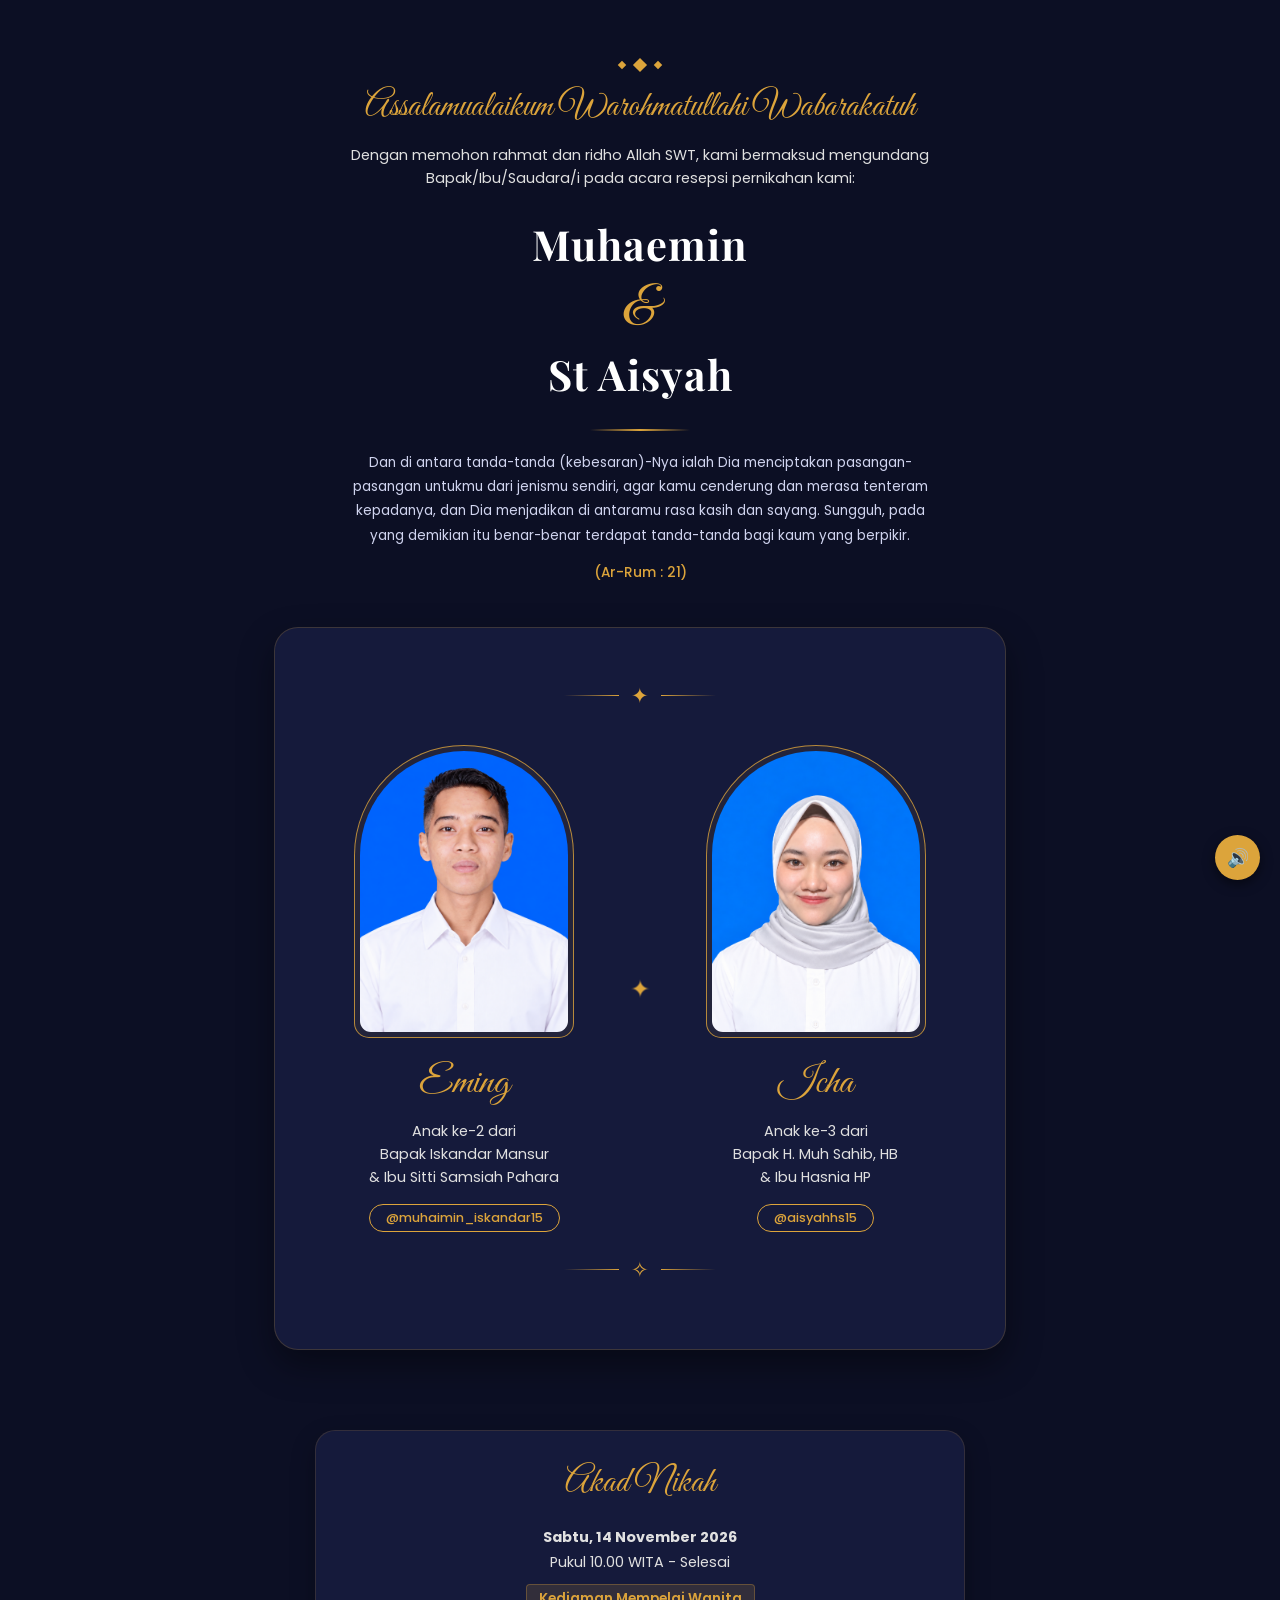
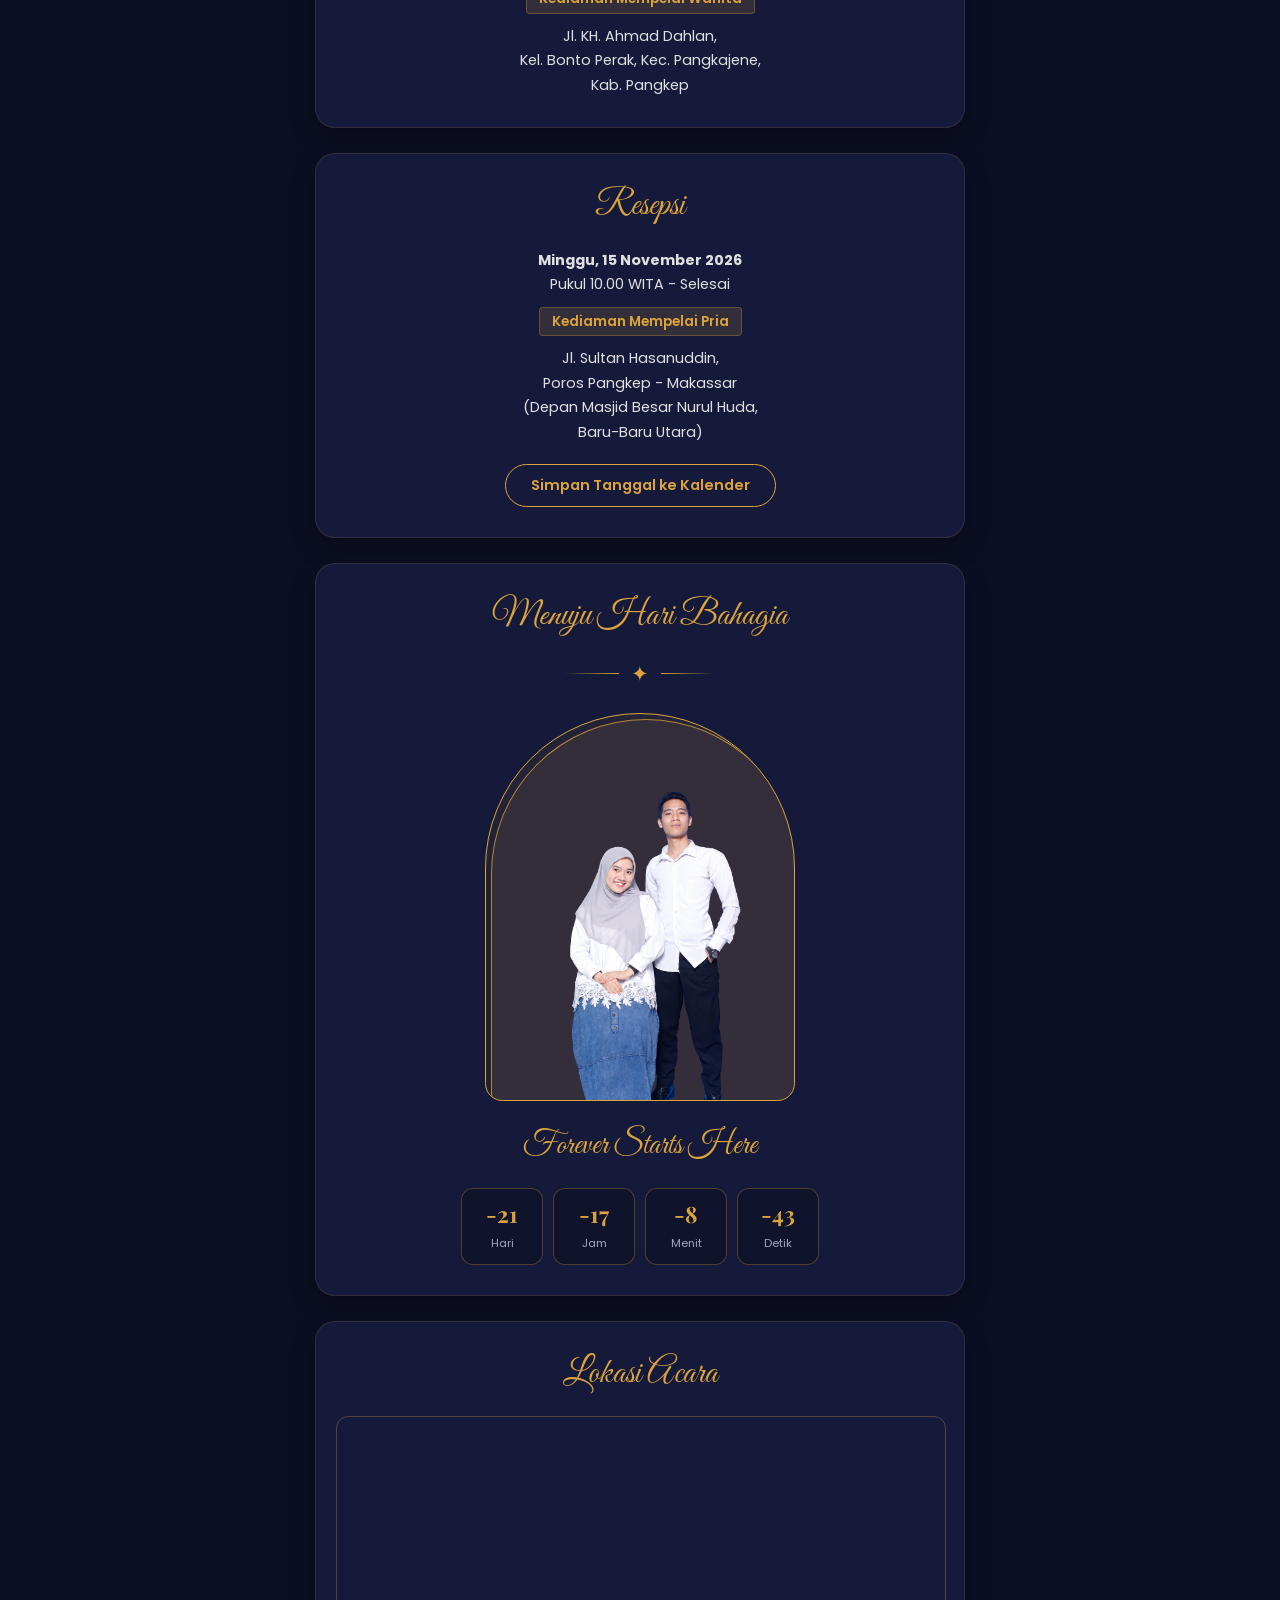
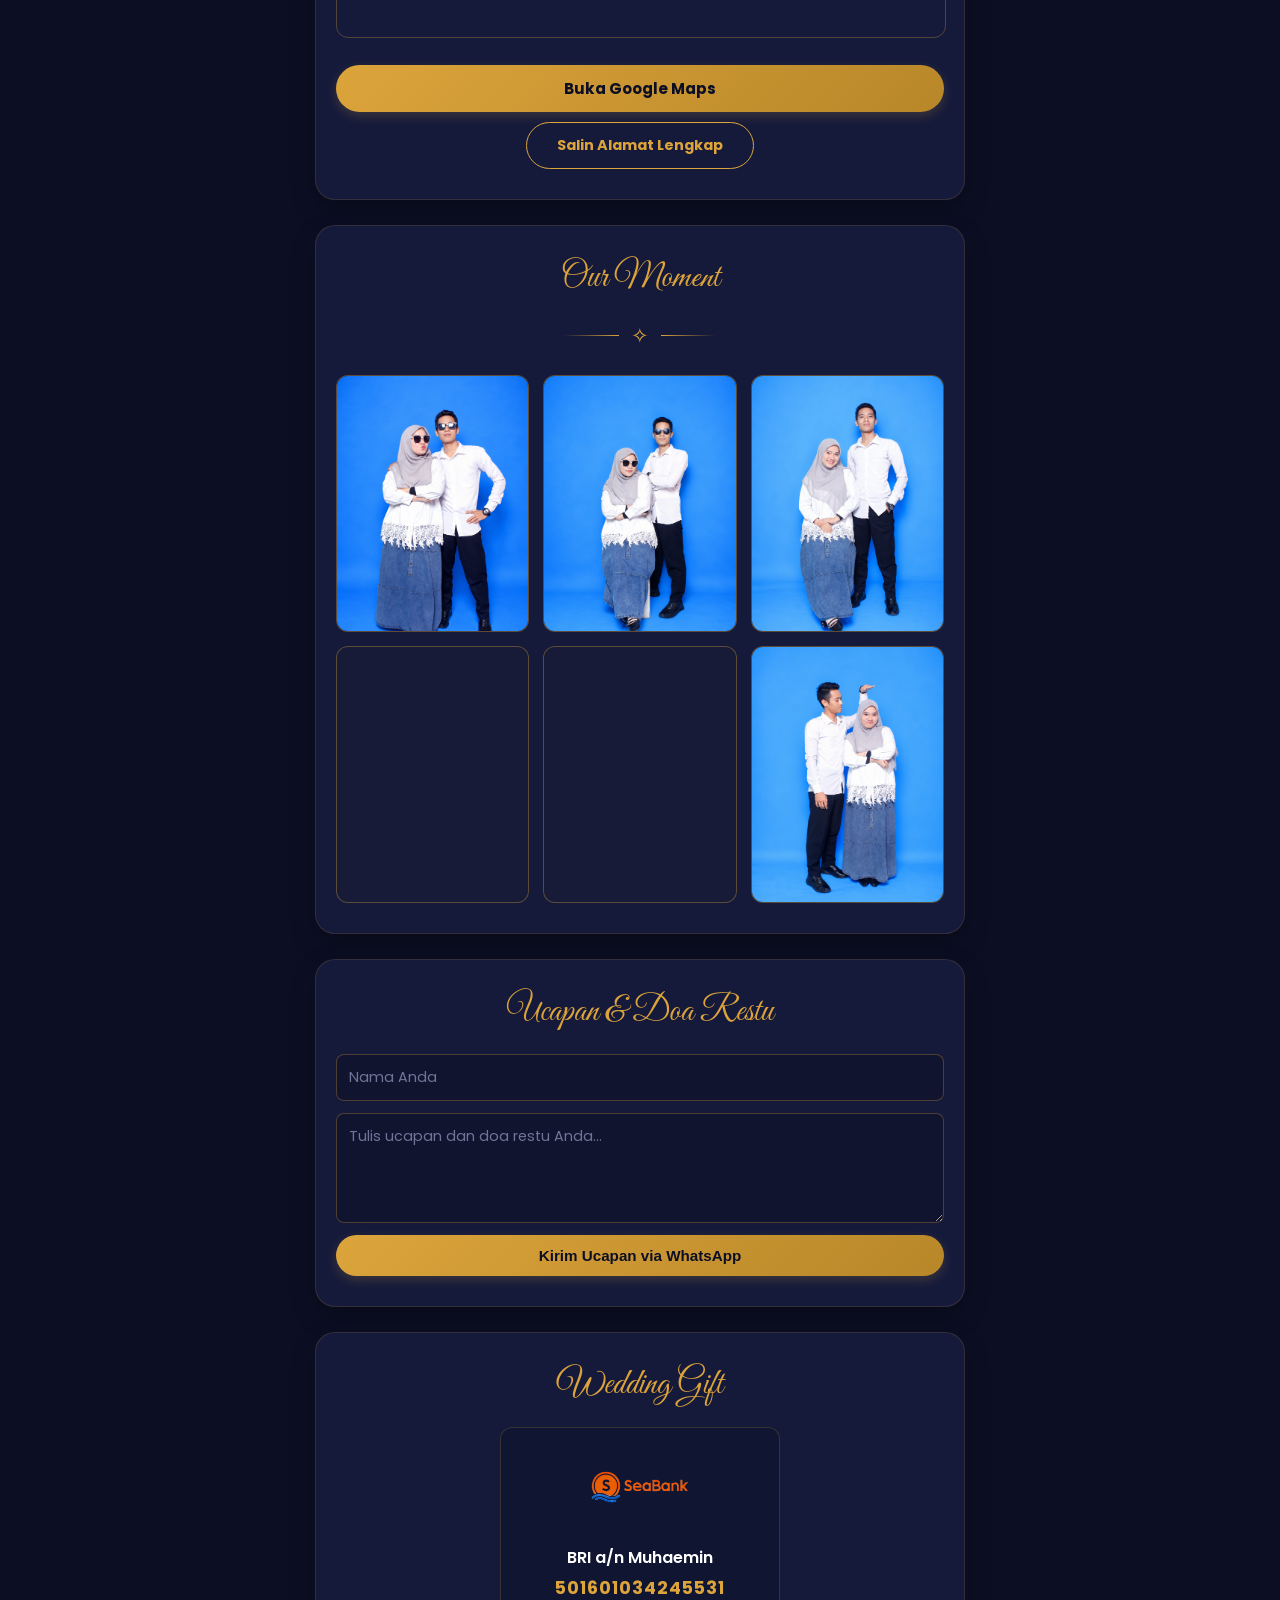
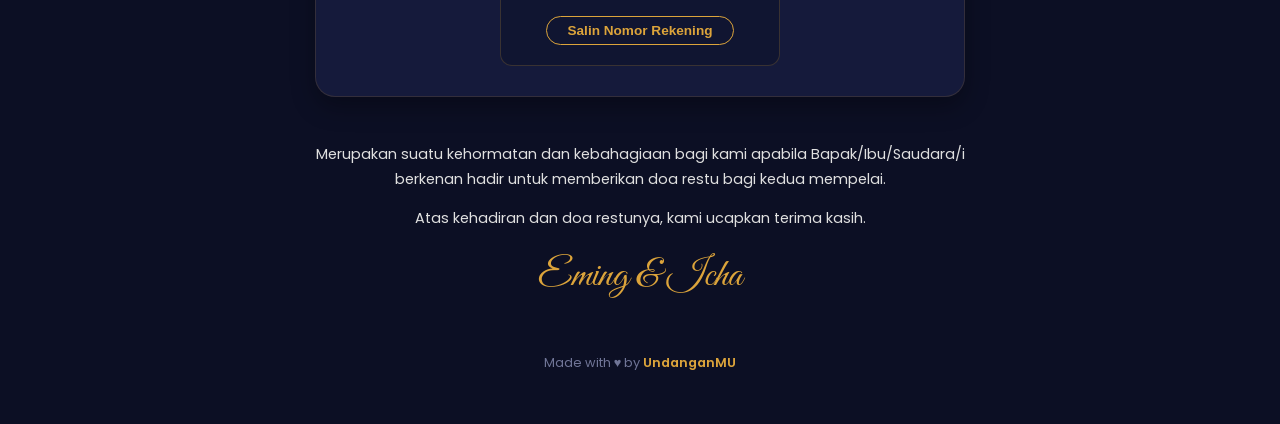
==== invitation.html @ f9148439 "first commit" ====
<!doctype html>
<html lang="id">
<head>
  <meta charset="UTF-8" />
  <meta name="viewport" content="width=device-width, initial-scale=1.0" />
  <meta name="theme-color" content="#0c0f24" />
  <title>Undangan Pernikahan - Eming & Icha</title>
  <link rel="stylesheet" href="./css/invitation.css" />

  <!-- Tambahan styling khusus, tanpa mengubah CSS lama -->
  <style>
    /* Ornamen ringan */
    .wedding-decoration {
      display: flex;
      align-items: center;
      justify-content: center;
      gap: 12px;
      color: #dca43b;
      margin: 12px auto 24px;
    }

    .wedding-decoration::before,
    .wedding-decoration::after {
      content: "";
      width: 55px;
      height: 1px;
      background: linear-gradient(
        90deg, transparent, #dca43b
      );
    }

    .wedding-decoration::after {
      transform: rotate(180deg);
    }

    .wedding-decoration span {
      font-size: 21px;
    }

    /* Dua foto mempelai */
    .profiles-wrapper {
      display: flex;
      flex-direction: column;
      align-items: center;
      gap: 20px;
    }

    .profile-card {
      width: 100%;
      max-width: 290px;
      box-sizing: border-box;
      text-align: center;
    }

    .individual-photo-frame {
      width: min(72%, 210px);
      aspect-ratio: 3 / 4;
      margin: 0 auto 20px;
      padding: 5px;
      border: 1px solid rgba(220, 164, 59, 0.8);
      border-radius: 110px 110px 15px 15px;
      background: rgba(220, 164, 59, 0.07);
      box-sizing: border-box;
      overflow: hidden;
    }

    .individual-photo {
      display: block;
      width: 100%;
      height: 100%;
      object-fit: cover;
      object-position: center top;
      border-radius: 105px 105px 11px 11px;
    }

    .profile-card .name.gold {
      margin-bottom: 12px;
    }

    .profile-card .instagram-tag {
      max-width: 100%;
      overflow-wrap: anywhere;
    }

    /* Foto pasangan di atas countdown */
    .countdown-photo-frame {
      width: min(100%, 310px);
      aspect-ratio: 4 / 5;
      margin: 0 auto 25px;
      padding: 5px;
      border: 1px solid #dca43b;
      border-radius: 160px 160px 18px 18px;
      background: rgba(220, 164, 59, 0.08);
      box-sizing: border-box;
      overflow: hidden;
    }

    .countdown-couple-photo {
      display: block;
      width: 100%;
      height: 100%;
      border-radius: 155px 155px 13px 13px;
      object-fit: cover;
      object-position: center top;
    }

    .countdown-caption {
      font-family: "Great Vibes", cursive;
      font-size: 2rem;
      color: #dca43b;
      margin: 0 0 22px;
    }

    /* Galeri 6 foto */
    .gallery {
      display: grid;
      grid-template-columns: repeat(2, minmax(0, 1fr));
      gap: 10px;
    }

    .gallery-item {
      aspect-ratio: 3 / 4;
      overflow: hidden;
      border-radius: 12px;
      border: 1px solid rgba(220, 164, 59, 0.35);
      background: #171b37;
    }

    .gallery-item img {
      display: block;
      width: 100%;
      height: 100%;
      object-fit: cover;
      transition: transform 0.35s ease;
    }

    @media (hover: hover) {
      .gallery-item:hover img {
        transform: scale(1.035);
      }
    }

    /* Animasi sederhana */
    @keyframes weddingFadeIn {
      from {
        opacity: 0;
        transform: translateY(12px);
      }
      to {
        opacity: 1;
        transform: translateY(0);
      }
    }

    .individual-photo-frame,
    .countdown-photo-frame {
      animation: weddingFadeIn 0.7s ease-out both;
    }

    /* Tampilan desktop */
    @media (min-width: 769px) {
      .profiles-wrapper {
        flex-direction: row;
        justify-content: space-around;
        align-items: center;
        gap: 12px;
      }

      .profile-card {
        flex: 1;
        min-width: 0;
      }

      .individual-photo-frame {
        width: min(88%, 220px);
      }

      .gallery {
        grid-template-columns: repeat(3, minmax(0, 1fr));
        gap: 14px;
      }
    }

    /* Hemat animasi untuk perangkat yang membatasi gerakan */
    @media (prefers-reduced-motion: reduce) {
      .individual-photo-frame,
      .countdown-photo-frame {
        animation: none;
      }

      .gallery-item img {
        transition: none;
      }
    }
  </style>
</head>

<body>
  <!-- PRELOADER -->
  <div id="preloader">
    <div class="preloader-content">
      <div class="preloader-initials">Eming & Icha</div>
      <div class="preloader-line"></div>
    </div>
  </div>

  <!-- UNDANGAN UTAMA -->
  <div class="main-invitation">
    <div class="text-box">
      <div class="cultural-ornament">
        <span class="diamond-dot"></span>
        <span class="diamond-dot large"></span>
        <span class="diamond-dot"></span>
      </div>

      <p class="greeting">
        Assalamualaikum Warohmatullahi Wabarakatuh
      </p>

      <p class="invitation-text">
        Dengan memohon rahmat dan ridho Allah SWT, kami bermaksud
        mengundang Bapak/Ibu/Saudara/i pada acara resepsi
        pernikahan kami:
      </p>

      <div class="wedding-title">
        <div
          class="groom-name anim-pop"
          style="animation-delay: 0.8s"
        >
          Muhaemin
        </div>

        <div
          class="and-symbol anim-pop"
          style="animation-delay: 1s"
        >
          &amp;
        </div>

        <div
          class="bride-name anim-pop"
          style="animation-delay: 1.2s"
        >
          St Aisyah
        </div>
      </div>

      <div class="line-separator"></div>

      <p class="quote">
        Dan di antara tanda-tanda (kebesaran)-Nya ialah Dia
        menciptakan pasangan-pasangan untukmu dari jenismu sendiri,
        agar kamu cenderung dan merasa tenteram kepadanya, dan
        Dia menjadikan di antaramu rasa kasih dan sayang.
        Sungguh, pada yang demikian itu benar-benar terdapat
        tanda-tanda bagi kaum yang berpikir.
      </p>

      <p class="surah">(Ar-Rum : 21)</p>
    </div>

    <!-- PROFIL MEMPELAI -->
    <div class="invitation-section">

      <div class="wedding-decoration" aria-hidden="true">
        <span>✦</span>
      </div>

      <div class="profiles-wrapper">

        <!-- MEMPELAI PRIA -->
        <div class="profile-card">
          <div class="individual-photo-frame">
            <img
              src="./assets/eming.PNG"
              alt="Foto mempelai pria Muhaemin"
              class="individual-photo"
              width="210"
              height="280"
              loading="eager"
              decoding="async"
            />
          </div>

          <h2 class="name gold">Eming</h2>

          <p class="desc">
            Anak ke-2 dari<br />
            Bapak Iskandar Mansur<br />
            &amp; Ibu Sitti Samsiah Pahara
          </p>

          <div class="instagram-tag">
            @muhaimin_iskandar15
          </div>
        </div>

        <div class="cultural-center-icon" aria-hidden="true">
          ✦
        </div>

        <!-- MEMPELAI WANITA -->
        <div class="profile-card">
          <div class="individual-photo-frame">
            <img
              src="./assets/icha.PNG"
              alt="Foto mempelai wanita St Aisyah"
              class="individual-photo"
              width="210"
              height="280"
              loading="eager"
              decoding="async"
            />
          </div>

          <h2 class="name gold">Icha</h2>

          <p class="desc">
            Anak ke-3 dari<br />
            Bapak H. Muh Sahib, HB<br />
            &amp; Ibu Hasnia HP
          </p>

          <div class="instagram-tag">
            @aisyahhs15
          </div>
        </div>

      </div>

      <div class="wedding-decoration" aria-hidden="true">
        <span>✧</span>
      </div>
    </div>
  </div>

  <!-- INFORMASI ACARA -->
  <div class="events-container">

    <!-- AKAD NIKAH -->
    <div class="section-card">
      <h2 class="heading-event">Akad Nikah</h2>

      <p class="event-detail">
        <strong>Sabtu, 14 November 2026</strong><br />
        Pukul 10.00 WITA - Selesai<br />

        <span class="location-badge">
          Kediaman Mempelai Wanita
        </span><br />

        Jl. KH. Ahmad Dahlan,<br />
        Kel. Bonto Perak, Kec. Pangkajene,<br />
        Kab. Pangkep
      </p>
    </div>

    <!-- RESEPSI -->
    <div class="section-card">
      <h2 class="heading-event">Resepsi</h2>

      <p class="event-detail">
        <strong>Minggu, 15 November 2026</strong><br />
        Pukul 10.00 WITA - Selesai<br />

        <span class="location-badge">
          Kediaman Mempelai Pria
        </span><br />

        Jl. Sultan Hasanuddin,<br />
        Poros Pangkep - Makassar<br />
        (Depan Masjid Besar Nurul Huda,<br />
        Baru-Baru Utara)
      </p>

      <a
        class="calendar-button"
        href="https://calendar.google.com/calendar/render?action=TEMPLATE&amp;text=Resepsi+Pernikahan+Eming+%26+Icha&amp;dates=20261115%2F20261116&amp;details=Resepsi+pernikahan+Eming+%26+Icha%2C+Minggu+15+November+2026+pukul+10.00+WITA+-+selesai&amp;location=Jl.+Sultan+Hasanuddin%2C+Poros+Pangkep+-+Makassar+%28Depan+Masjid+Besar+Nurul+Huda%2C+Baru-Baru+Utara%29"
        target="_blank"
      >
        Simpan Tanggal ke Kalender
      </a>
    </div>

    <!-- MENUJU HARI BAHAGIA -->
    <div class="section-card">
      <h2 class="heading-event">Menuju Hari Bahagia</h2>

      <div class="wedding-decoration" aria-hidden="true">
        <span>✦</span>
      </div>

      <!-- FOTO PASANGAN -->
      <div class="countdown-photo-frame">
        <img
          src="./assets/bg2.jpg"
          alt="Foto pasangan Eming dan Icha"
          class="countdown-couple-photo"
          width="310"
          height="388"
          loading="lazy"
          decoding="async"
        />
      </div>

      <p class="countdown-caption">
        Forever Starts Here
      </p>

      <div class="countdown">
        <div>
          <span id="days">00</span>
          <small>Hari</small>
        </div>

        <div>
          <span id="hours">00</span>
          <small>Jam</small>
        </div>

        <div>
          <span id="minutes">00</span>
          <small>Menit</small>
        </div>

        <div>
          <span id="seconds">00</span>
          <small>Detik</small>
        </div>
      </div>
    </div>

    <!-- LOKASI ACARA -->
    <div class="section-card">
      <h2 class="heading-event">Lokasi Acara</h2>

      <iframe
        class="map"
        src="https://maps.google.com/maps?q=Jl.%20Sultan%20Hasanuddin%20Baru-Baru%20Utara%20Pangkep&amp;z=15&amp;output=embed"
        allowfullscreen=""
        loading="lazy"
        title="Lokasi Resepsi Eming dan Icha"
      ></iframe>

      <a
        class="map-button"
        href="https://goo.gl/maps/dSNfMCjtQm6Ys76V7?g_st=aw"
        target="_blank"
      >
        Buka Google Maps
      </a>

      <button
        class="copy-address-button"
        onclick="
          navigator.clipboard
            .writeText(
              'Jl. Sultan Hasanuddin, Poros Pangkep - Makassar (Depan Masjid Besar Nurul Huda, Baru-Baru Utara)'
            )
            .then(() => alert('Alamat lengkap berhasil disalin!'))
        "
      >
        Salin Alamat Lengkap
      </button>
    </div>

    <!-- OUR MOMENT -->
    <div class="moment-section">
      <h2 class="heading-event">Our Moment</h2>

      <div class="wedding-decoration" aria-hidden="true">
        <span>✧</span>
      </div>

      <!-- GALERI 6 FOTO -->
      <div class="gallery">

        <div class="gallery-item">
          <img
            src="./assets/gal1.PNG"
            alt="Galeri Eming dan Icha 1"
            width="300"
            height="400"
            loading="lazy"
            decoding="async"
          />
        </div>

        <div class="gallery-item">
          <img
            src="./assets/gal2.PNG"
            alt="Galeri Eming dan Icha 2"
            width="300"
            height="400"
            loading="lazy"
            decoding="async"
          />
        </div>

        <div class="gallery-item">
          <img
            src="./assets/gal3.PNG"
            alt="Galeri Eming dan Icha 3"
            width="300"
            height="400"
            loading="lazy"
            decoding="async"
          />
        </div>

        <div class="gallery-item">
          <img
            src="./assets/gal4.PNG"
            alt="Galeri Eming dan Icha 4"
            width="300"
            height="400"
            loading="lazy"
            decoding="async"
          />
        </div>

        <div class="gallery-item">
          <img
            src="./assets/gal5.PNG"
            alt="Galeri Eming dan Icha 5"
            width="300"
            height="400"
            loading="lazy"
            decoding="async"
          />
        </div>

        <div class="gallery-item">
          <img
            src="./assets/gal6.PNG"
            alt="Galeri Eming dan Icha 6"
            width="300"
            height="400"
            loading="lazy"
            decoding="async"
          />
        </div>

      </div>
    </div>

    <!-- UCAPAN DAN DOA -->
    <div class="rsvp-section">
      <h2 class="heading-event">Ucapan &amp; Doa Restu</h2>

      <form id="rsvpForm">
        <input
          type="text"
          id="name"
          placeholder="Nama Anda"
          required
        />

        <textarea
          id="message"
          rows="4"
          placeholder="Tulis ucapan dan doa restu Anda..."
          required
        ></textarea>

        <button type="submit">
          Kirim Ucapan via WhatsApp
        </button>
      </form>
    </div>

    <!-- WEDDING GIFT -->
    <div class="gift-section">
      <h2 class="heading-event">Wedding Gift</h2>

      <div class="gift-list">
        <div class="gift-item">

          <img
            src="./assets/seabank.png"
            alt="Logo bank"
            class="bank-logo"
            loading="lazy"
            decoding="async"
          />

          <div class="bank-info">
            <p class="bank-name">
              BRI a/n Muhaemin
            </p>

            <p class="account-number" id="rek1">
              501601034245531
            </p>

            <button onclick="copyRekening('rek1')">
              Salin Nomor Rekening
            </button>
          </div>

        </div>
      </div>
    </div>

    <!-- PENUTUP -->
    <div class="closing-card">
      <p>
        Merupakan suatu kehormatan dan kebahagiaan bagi kami
        apabila Bapak/Ibu/Saudara/i berkenan hadir untuk
        memberikan doa restu bagi kedua mempelai.
      </p>

      <p>
        Atas kehadiran dan doa restunya,
        kami ucapkan terima kasih.
      </p>

      <div class="closing-names">
        Eming &amp; Icha
      </div>
    </div>

    <!-- FOOTER -->
    <footer class="site-footer">
      <p>
        Made with ♥ by <span>UndanganMU</span>
      </p>
    </footer>

  </div>

  <!-- BACKGROUND MUSIC -->
  <audio id="bgMusic" loop preload="none">
    <source src="./assets/audio.mp3" type="audio/mpeg" />
  </audio>

  <button
    id="soundToggle"
    type="button"
    aria-label="Hidupkan atau matikan musik"
  >🔊</button>

  <!-- JAVASCRIPT LAMA TETAP -->
  <script src="./Index.js"></script>
</body>
</html>
---- css/invitation.css ----
@import url('https://fonts.googleapis.com/css2?family=Great+Vibes&family=Playfair+Display:ital,wght@0,400;0,700;1,400&family=Poppins:wght@300;400;500;600;700&display=swap');

body {
  margin: 0;
  padding: 0;
  font-family: 'Poppins', sans-serif;
  color: #ffffff;
  background-color: #0c0f24;
  background-image: 
    linear-gradient(135deg, rgba(220, 164, 59, 0.03) 25%, transparent 25%) -25px 0,
    linear-gradient(225deg, rgba(220, 164, 59, 0.03) 25%, transparent 25%) -25px 0,
    linear-gradient(45deg, rgba(220, 164, 59, 0.03) 25%, transparent 25%),
    linear-gradient(315deg, rgba(220, 164, 59, 0.03) 25%, transparent 25%);
  background-size: 50px 50px;
  overflow-x: hidden;
}
#preloader {
  position: fixed;
  top: 0;
  left: 0;
  width: 100%;
  height: 100%;
  background-color: #0c0f24;
  display: flex;
  justify-content: center;
  align-items: center;
  z-index: 999999;
  transition: opacity 0.6s ease, visibility 0.6s ease;
}

#preloader.fade-out {
  opacity: 0;
  visibility: hidden;
}

.preloader-content {
  text-align: center;
}

.preloader-initials {
  font-family: 'Great Vibes', cursive;
  font-size: 4.5rem;
  color: #dca43b;
  text-shadow: 0 0 20px rgba(220, 164, 59, 0.3);
  animation: pulseGlow 1.8s ease-in-out infinite;
}

.preloader-line {
  width: 60px;
  height: 1px;
  background: linear-gradient(to right, transparent, #dca43b, transparent);
  margin: 10px auto 0 auto;
  animation: lineExpand 1.8s ease-in-out infinite;
}

@keyframes pulseGlow {
  0%, 100% {
    transform: scale(0.93);
    text-shadow: 0 0 10px rgba(220, 164, 59, 0.2);
  }
  50% {
    transform: scale(1.05);
    text-shadow: 0 0 35px rgba(220, 164, 59, 0.7);
  }
}

@keyframes lineExpand {
  0%, 100% {
    width: 40px;
    opacity: 0.3;
  }
  50% {
    width: 110px;
    opacity: 1;
  }
}
.main-invitation {
  display: flex;
  flex-direction: column;
  align-items: center;
  padding: 40px 20px;
  text-align: center;
}

.text-box {
  max-width: 600px;
  margin-bottom: 30px;
}

.cultural-ornament {
  display: flex;
  align-items: center;
  justify-content: center;
  gap: 10px;
  margin-bottom: 15px;
}

.diamond-dot {
  width: 6px;
  height: 6px;
  background-color: #dca43b;
  transform: rotate(45deg);
}

.diamond-dot.large {
  width: 10px;
  height: 10px;
}

.greeting {
  font-family: 'Great Vibes', cursive;
  color: #dca43b;
  font-size: 2.2rem;
  margin: 0 0 15px 0;
}

.invitation-text {
  font-size: 0.9rem;
  line-height: 1.6;
  color: #e0e0e0;
  margin: 0;
}

.wedding-title {
  margin: 25px auto;
  padding: 0 15px;
  max-width: 100%;
  box-sizing: border-box;
}

.groom-name,
.bride-name {
  font-family: 'Playfair Display', serif;
  font-size: 1.5rem;
  font-weight: 700;
  color: #ffffff;
  letter-spacing: 0.5px;
  line-height: 1.4;
  word-wrap: break-word;
}

.and-symbol {
  font-family: 'Great Vibes', cursive;
  font-size: 2.4rem;
  color: #dca43b;
  margin: 8px 0;
  line-height: 1;
}

@media screen and (min-width: 481px) {
  .groom-name,
  .bride-name {
    font-size: 2rem;
  }
  .and-symbol {
    font-size: 2.8rem;
  }
}

@media screen and (min-width: 769px) {
  .groom-name,
  .bride-name {
    font-size: 2.6rem;
    letter-spacing: 1px;
  }
  .and-symbol {
    font-size: 3.5rem;
  }
}

.line-separator {
  width: 100px;
  height: 2px;
  background: linear-gradient(to right, transparent, #dca43b, transparent);
  margin: 20px auto;
}

.quote {
  font-size: 0.85rem;
  line-height: 1.8;
  color: #d0d4ef;
  margin: 15px 0;
}

.surah {
  font-size: 0.85rem;
  color: #dca43b;
  font-weight: 500;
}

.invitation-section {
  width: 100%;
  max-width: 450px;
  background-color: rgba(26, 32, 71, 0.7);
  border: 1px solid rgba(220, 164, 59, 0.2);
  border-radius: 24px;
  padding: 30px 20px;
  box-shadow: 0 15px 35px rgba(0, 0, 0, 0.4);
  backdrop-filter: blur(10px);
}

.photo-container {
  width: 100%;
  display: flex;
  justify-content: center;
  margin-bottom: 30px;
}

.invitation-photo {
  width: 85%;
  max-width: 280px;
  border-radius: 150px 150px 20px 20px;
  border: 4px solid #dca43b;
  box-shadow: 0 10px 25px rgba(0, 0, 0, 0.5);
}

.profiles-wrapper {
  display: flex;
  flex-direction: column;
  gap: 20px;
}

.profile-card {
  padding: 10px;
}

.name.gold {
  font-family: 'Great Vibes', cursive;
  font-size: 2.5rem;
  color: #dca43b;
  margin: 0 0 10px 0;
  font-weight: normal;
}

.desc {
  font-size: 0.9rem;
  line-height: 1.6;
  color: #e0e0e0;
  margin: 0 0 15px 0;
}

.instagram-tag {
  display: inline-block;
  padding: 4px 16px;
  border: 1px solid #dca43b;
  color: #dca43b;
  border-radius: 20px;
  font-size: 0.8rem;
  font-weight: 500;
}

.cultural-center-icon {
  color: #dca43b;
  font-size: 1.5rem;
  margin: 10px 0;
}

.events-container {
  width: 100%;
  display: flex;
  flex-direction: column;
  align-items: center;
  padding: 20px;
  box-sizing: border-box;
}

.section-card,
.moment-section,
.rsvp-section,
.gift-section {
  width: 100%;
  max-width: 450px;
  background-color: rgba(26, 32, 71, 0.7);
  border: 1px solid rgba(220, 164, 59, 0.15);
  border-radius: 20px;
  padding: 30px 20px;
  margin-bottom: 25px;
  text-align: center;
  box-sizing: border-box;
  box-shadow: 0 10px 25px rgba(0, 0, 0, 0.3);
}

.calendar-button {
  display: inline-block;
  margin-top: 20px;
  background-color: transparent;
  border: 1px solid #dca43b;
  color: #dca43b;
  padding: 10px 25px;
  border-radius: 25px;
  font-weight: 600;
  text-decoration: none;
  font-size: 0.9rem;
  transition: all 0.3s ease;
}

.calendar-button:hover {
  background-color: #dca43b;
  color: #0c0f24;
  transform: translateY(-2px);
}

.copy-address-button {
  display: inline-block;
  margin-top: 10px;
  background-color: transparent;
  border: 1px solid #dca43b;
  color: #dca43b;
  padding: 12px 30px;
  border-radius: 25px;
  font-weight: 700;
  font-size: 0.9rem;
  cursor: pointer;
  transition: all 0.3s ease;
  font-family: 'Poppins', sans-serif;
  width: auto;
  box-sizing: border-box;
}

.copy-address-button:hover {
  background-color: #dca43b;
  color: #0c0f24;
  transform: translateY(-2px);
}

@media screen and (max-width: 480px) {
  .map-button, 
  .copy-address-button {
    display: block;
    width: 100%;
    max-width: 280px;
    margin: 10px auto 0 auto;
  }
}

.heading-event {
  font-family: 'Great Vibes', cursive;
  font-size: 2.2rem;
  color: #dca43b;
  margin: 0 0 20px 0;
  font-weight: normal;
}

.event-detail {
  font-size: 0.9rem;
  line-height: 1.7;
  color: #e0e0e0;
  margin: 0;
}

.location-badge {
  display: inline-block;
  background-color: rgba(220, 164, 59, 0.15);
  color: #dca43b;
  padding: 2px 12px;
  border-radius: 4px;
  font-weight: 600;
  margin: 10px 0;
  font-size: 0.85rem;
  border: 1px solid rgba(220, 164, 59, 0.3);
}

.countdown {
  display: flex;
  justify-content: center;
  gap: 10px;
}

.countdown div {
  background-color: rgba(12, 15, 36, 0.6);
  border: 1px solid rgba(220, 164, 59, 0.3);
  border-radius: 12px;
  padding: 10px;
  width: 60px;
}

.countdown span {
  display: block;
  font-size: 1.4rem;
  font-weight: 700;
  color: #dca43b;
  font-family: 'Playfair Display', serif;
}

.countdown small {
  font-size: 0.7rem;
  color: #a0a4c2;
}

.map {
  width: 100%;
  height: 220px;
  border: 1px solid rgba(220, 164, 59, 0.3);
  border-radius: 12px;
  margin-bottom: 20px;
}

.map-button,
#rsvpForm button,
#downloadQR {
  display: inline-block;
  width: 100%;
  background: linear-gradient(135deg, #dca43b, #b88729);
  color: #0c0f24;
  padding: 12px;
  border-radius: 25px;
  font-weight: 700;
  text-decoration: none;
  border: none;
  font-size: 0.95rem;
  cursor: pointer;
  box-sizing: border-box;
  box-shadow: 0 4px 12px rgba(220, 164, 59, 0.2);
  transition: all 0.3s ease;
}

.map-button:hover,
#rsvpForm button:hover,
#downloadQR:hover {
  transform: translateY(-2px);
  box-shadow: 0 6px 18px rgba(220, 164, 59, 0.4);
}

.gallery {
  display: grid;
  grid-template-columns: repeat(2, 1fr);
  gap: 10px;
}

.gallery-item {
  border-radius: 10px;
  overflow: hidden;
  border: 1px solid rgba(220, 164, 59, 0.2);
  aspect-ratio: 1 / 1;
}

.gallery-item img {
  width: 100%;
  height: 100%;
  object-fit: cover;
}

#rsvpForm {
  display: flex;
  flex-direction: column;
  gap: 12px;
}

#rsvpForm input,
#rsvpForm textarea {
  width: 100%;
  padding: 12px;
  border: 1px solid rgba(220, 164, 59, 0.3);
  background-color: rgba(12, 15, 36, 0.5);
  color: #ffffff;
  border-radius: 8px;
  font-family: 'Poppins', sans-serif;
  font-size: 0.9rem;
  box-sizing: border-box;
}

#rsvpForm input::placeholder,
#rsvpForm textarea::placeholder {
  color: #707597;
}

#rsvpForm input:focus,
#rsvpForm textarea:focus {
  border-color: #dca43b;
  outline: none;
}

.gift-list {
  display: flex;
  flex-direction: column;
  gap: 15px;
  align-items: center;
}

.gift-item {
  width: 100%;
  background-color: rgba(12, 15, 36, 0.4);
  border: 1px solid rgba(220, 164, 59, 0.2);
  border-radius: 12px;
  padding: 20px 15px;
  box-sizing: border-box;
}

.bank-logo {
  width: 100px;
  height: auto;
  margin-bottom: 12px;
  object-fit: contain;
}

.bank-name {
  font-weight: 600;
  font-size: 1rem;
  margin: 0 0 5px 0;
}

.account-number {
  font-size: 1.1rem;
  color: #dca43b;
  font-weight: 700;
  margin: 0 0 15px 0;
  letter-spacing: 1px;
}

.gift-item button {
  background: transparent;
  border: 1px solid #dca43b;
  color: #dca43b;
  padding: 6px 20px;
  border-radius: 20px;
  font-size: 0.85rem;
  font-weight: 600;
  cursor: pointer;
}

.gift-item button:hover {
  background-color: #dca43b;
  color: #0c0f24;
}

.qr-section {
  margin-top: 25px;
  border-top: 1px dashed rgba(220, 164, 59, 0.2);
  padding-top: 25px;
}

.qr-title {
  font-size: 1rem;
  color: #ffffff;
  margin: 0 0 15px 0;
}

.qr-code {
  width: 160px;
  height: 160px;
  background-color: #ffffff;
  padding: 10px;
  border-radius: 12px;
  border: 2px solid #dca43b;
  margin-bottom: 15px;
}

.closing-card {
  width: 100%;
  max-width: 450px;
  padding: 20px;
  text-align: center;
}

.closing-card p {
  font-size: 0.9rem;
  line-height: 1.7;
  color: #e0e0e0;
  margin: 0 0 15px 0;
}

.closing-names {
  font-family: 'Great Vibes', cursive;
  font-size: 2.5rem;
  color: #dca43b;
  margin-top: 20px;
}

.site-footer {
  width: 100%;
  text-align: center;
  padding: 20px 0;
  font-size: 0.8rem;
  color: #707597;
}

.site-footer span {
  color: #dca43b;
  font-weight: 600;
}

#soundToggle {
  position: fixed;
  bottom: 20px;
  right: 20px;
  background-color: #dca43b;
  color: #0c0f24;
  border: none;
  border-radius: 50%;
  width: 45px;
  height: 45px;
  font-size: 18px;
  display: flex;
  align-items: center;
  justify-content: center;
  cursor: pointer;
  box-shadow: 0 4px 12px rgba(0, 0, 0, 0.5);
  z-index: 999;
}

@media screen and (min-width: 769px) {
  .main-invitation {
    padding: 60px 20px;
  }
  
  .invitation-section {
    max-width: 650px;
    padding: 40px;
  }
  
  .profiles-wrapper {
    flex-direction: row;
    justify-content: space-around;
    align-items: center;
  }
  
  .cultural-center-icon {
    transform: rotate(90deg);
  }
  
  .section-card,
  .moment-section,
  .rsvp-section,
  .gift-section,
  .closing-card {
    max-width: 650px;
  }
  
  .gallery {
    grid-template-columns: repeat(4, 1fr);
  }
  
  .gift-list {
    flex-direction: row;
    justify-content: center;
  }
  
  .gift-item {
    max-width: 280px;
  }
}
/* =====================================================
   REVISI FOTO MEMPELAI, COUNTDOWN, GALERI & ORNAMEN
   Tambahan aman: gaya lama tetap dipertahankan.
   ===================================================== */
:root { --wedding-gold: #dca43b; --wedding-navy: #0c0f24; }

/* Dua profil, masing-masing dengan foto sendiri */
.couple-profiles {
  display: grid;
  grid-template-columns: minmax(0, 1fr);
  gap: 26px;
  width: 100%;
}
.couple-profile {
  min-width: 0;
  padding: 8px 8px 16px;
  text-align: center;
}
.couple-photo-frame {
  position: relative;
  width: min(100%, 210px);
  aspect-ratio: 3 / 4;
  margin: 0 auto 18px;
  padding: 5px;
  border: 1px solid rgba(220,164,59,.72);
  border-radius: 110px 110px 16px 16px;
  background: rgba(220,164,59,.09);
  box-shadow: 0 10px 24px rgba(0,0,0,.22);
}
.couple-photo-frame::after {
  content: '✦';
  position: absolute;
  bottom: -15px;
  left: 50%;
  transform: translateX(-50%);
  color: var(--wedding-gold);
  font-size: 23px;
  line-height: 1;
  text-shadow: 0 2px 8px rgba(0,0,0,.5);
}
.couple-photo {
  display: block;
  width: 100%;
  height: 100%;
  object-fit: cover;
  border-radius: 105px 105px 12px 12px;
  background: #1a2047;
}
.couple-profile .name.gold { margin-top: 15px; }
.couple-profile .desc { overflow-wrap: anywhere; }
.couple-divider {
  color: var(--wedding-gold);
  font-family: 'Great Vibes', cursive;
  font-size: 3rem;
  align-self: center;
}

/* Foto pasangan ditempatkan di atas countdown */
.countdown-couple-photo {
  width: min(100%, 330px);
  aspect-ratio: 4 / 3;
  margin: 0 auto 24px;
  padding: 5px;
  border: 1px solid rgba(220,164,59,.75);
  border-radius: 150px 150px 14px 14px;
  background: rgba(220,164,59,.08);
  box-shadow: 0 12px 26px rgba(0,0,0,.25);
}
.countdown-couple-photo img {
  display: block;
  width: 100%;
  height: 100%;
  object-fit: cover;
  border-radius: 145px 145px 10px 10px;
}

/* Galeri tepat 6 foto: 2 kolom HP, 3 kolom layar besar */
.gallery { grid-template-columns: repeat(2, minmax(0, 1fr)); gap: 10px; }
.gallery-item { min-width: 0; background: #1a2047; }
.gallery-item img { display: block; width: 100%; height: 100%; object-fit: cover; }

/* Ornamen sederhana tanpa library atau JavaScript tambahan */
.ornament-heading {
  display: flex;
  align-items: center;
  justify-content: center;
  gap: 12px;
  margin: 4px auto 18px;
  color: var(--wedding-gold);
  font-size: 20px;
}
.ornament-heading::before,
.ornament-heading::after {
  content: '';
  display: block;
  width: 48px;
  max-width: 20vw;
  height: 1px;
  background: linear-gradient(90deg, transparent, var(--wedding-gold));
}
.ornament-heading::after { transform: rotate(180deg); }
@media (prefers-reduced-motion: no-preference) {
  .couple-photo-frame, .countdown-couple-photo, .gallery-item {
    animation: weddingFadeIn .65s ease-out both;
  }
  @keyframes weddingFadeIn {
    from { opacity: 0; transform: translateY(10px); }
    to { opacity: 1; transform: translateY(0); }
  }
}
@media (prefers-reduced-motion: reduce) {
  .couple-photo-frame, .countdown-couple-photo, .gallery-item { animation: none !important; }
}
@media (min-width: 769px) {
  .couple-profiles {
    grid-template-columns: minmax(0, 1fr) auto minmax(0, 1fr);
    align-items: start;
    gap: 16px;
  }
  .gallery { grid-template-columns: repeat(3, minmax(0, 1fr)); }
}
@media (max-width: 360px) {
  .countdown { gap: 5px; }
  .countdown div { min-width: 0; width: 48px; padding: 8px 5px; }
  .countdown span { font-size: 1.15rem; }
}
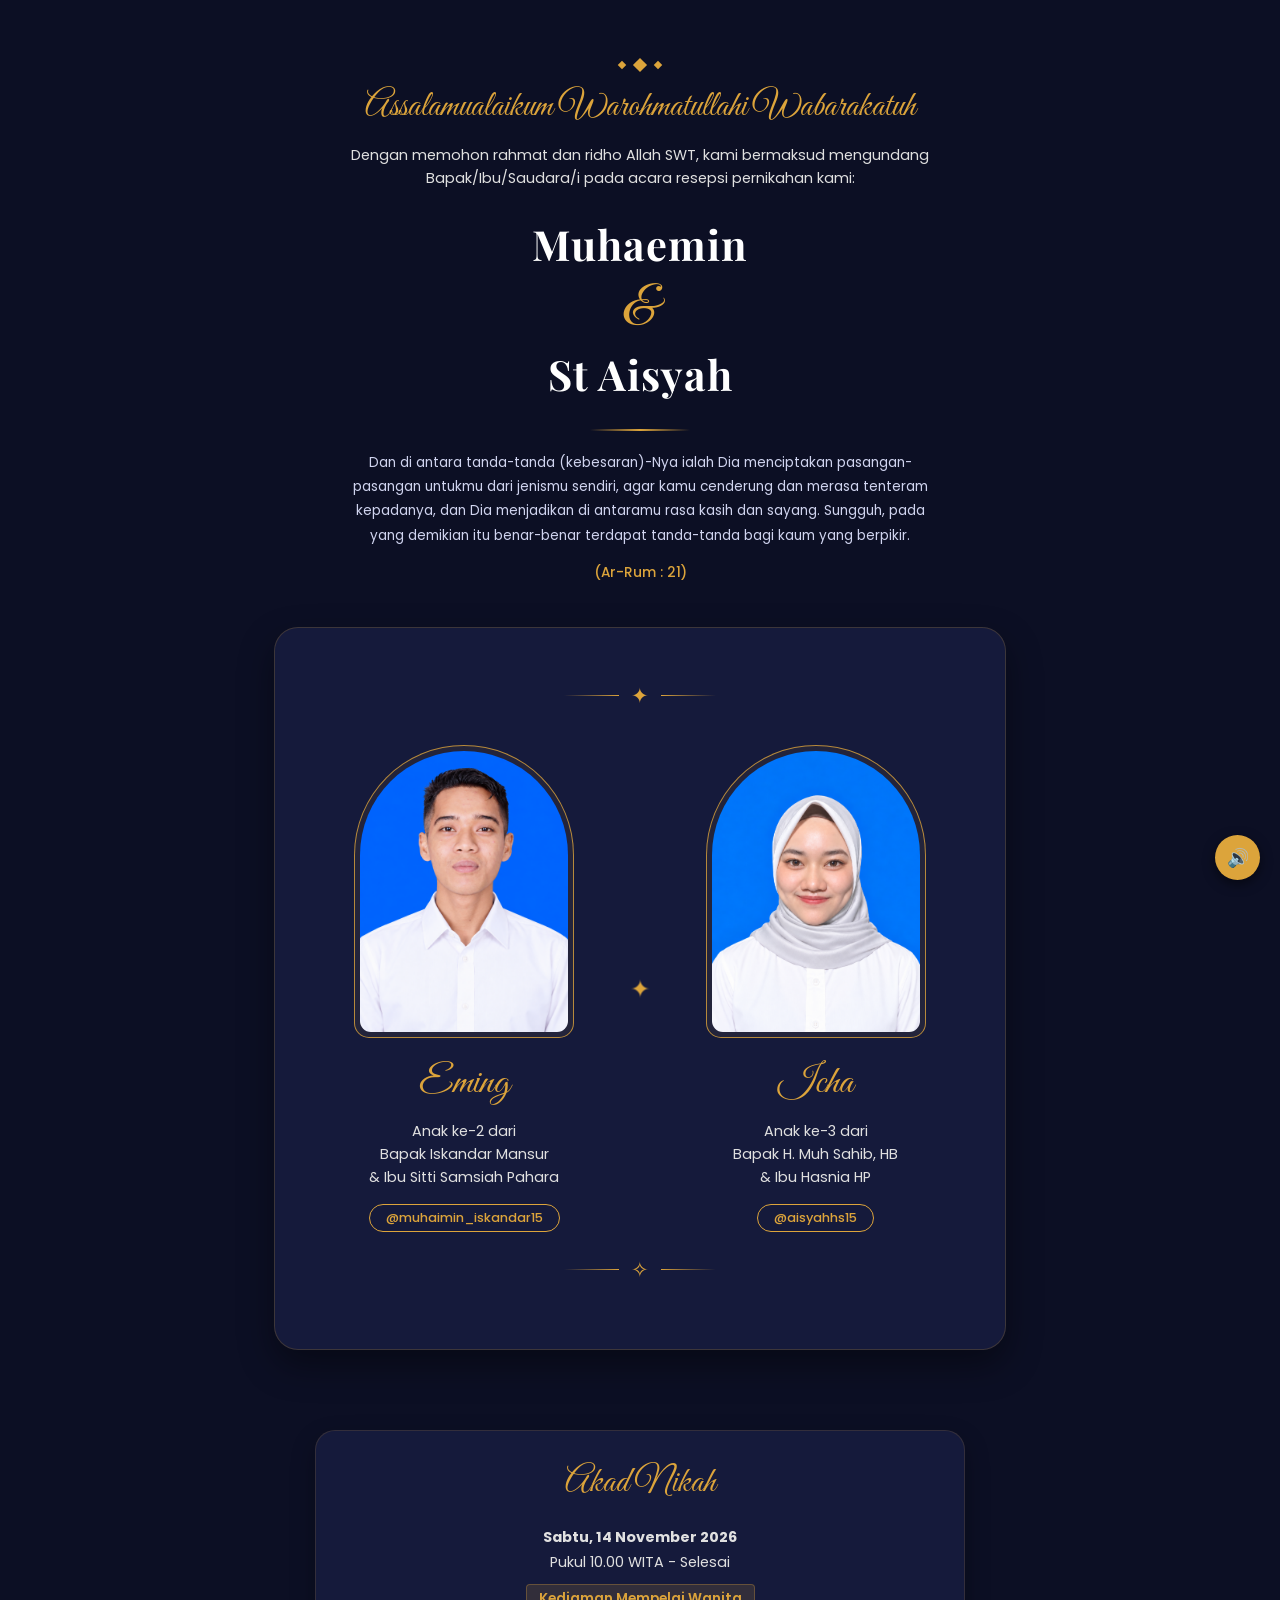
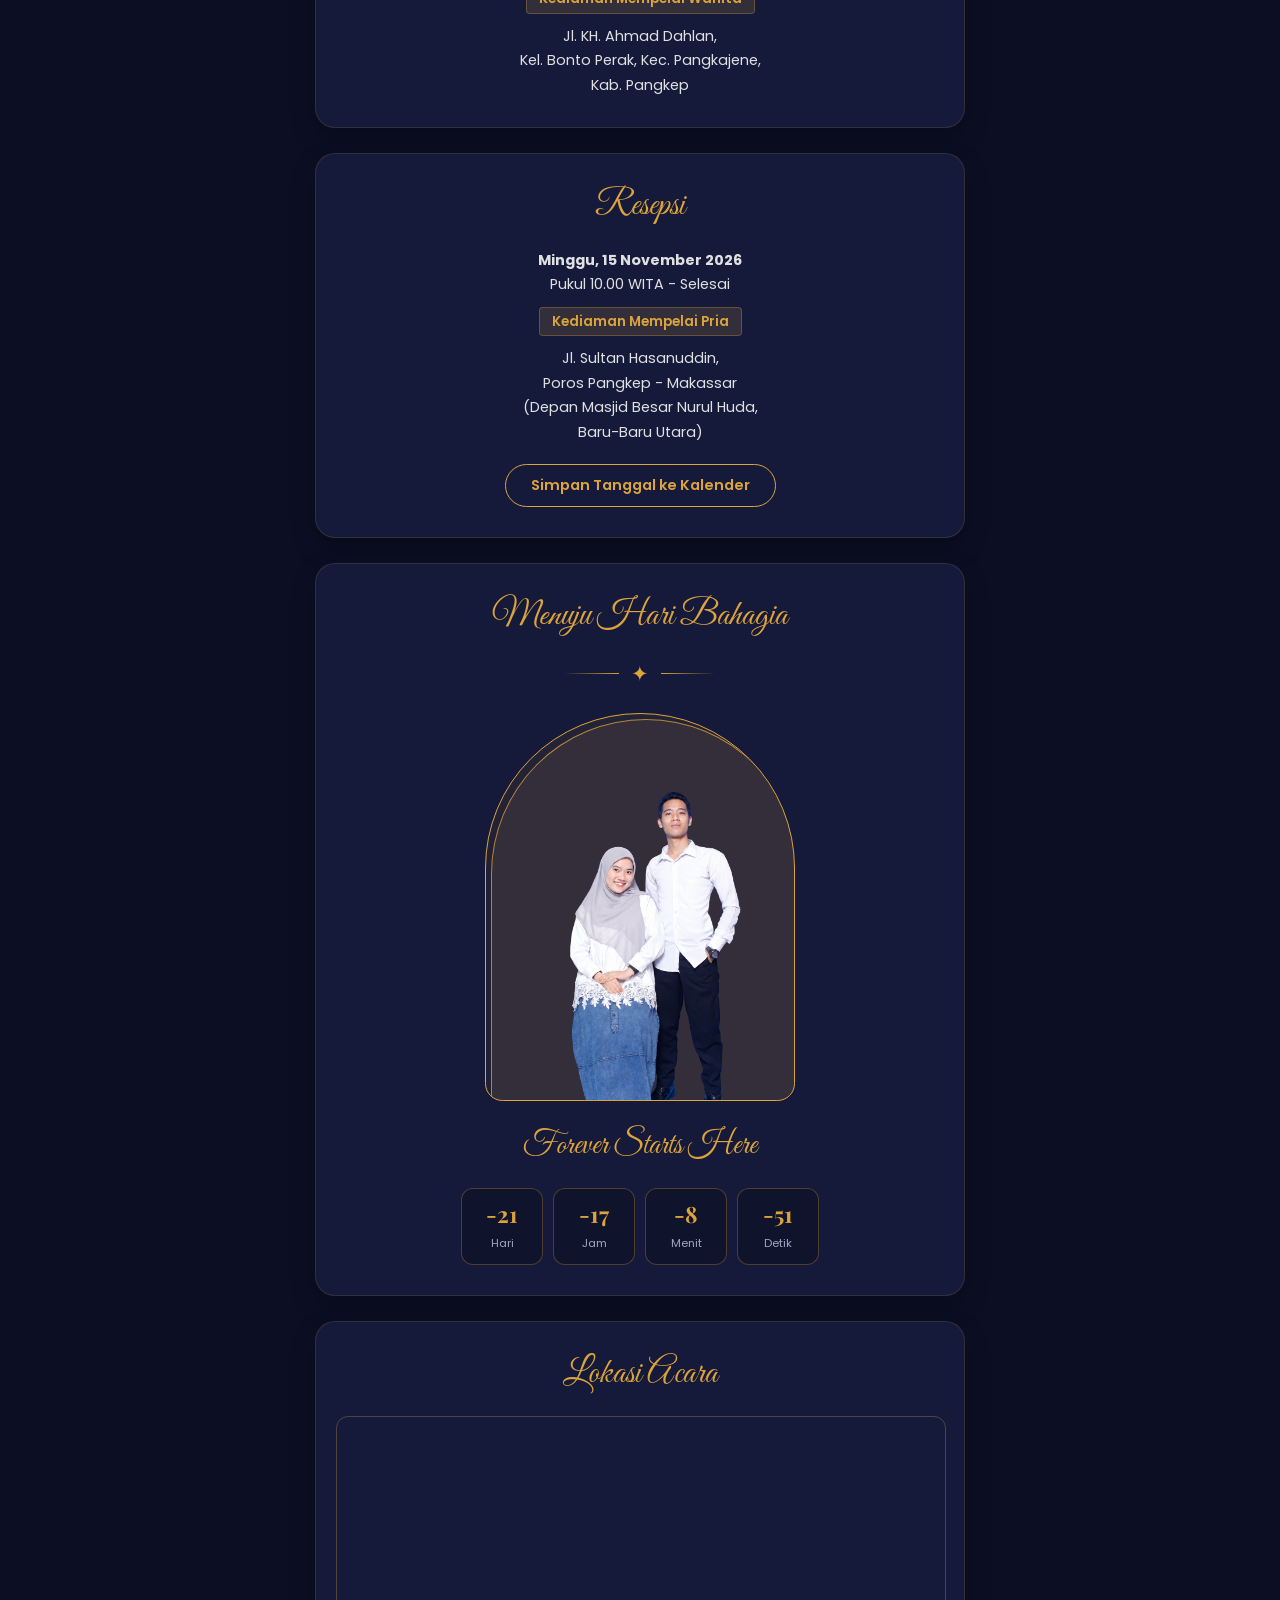
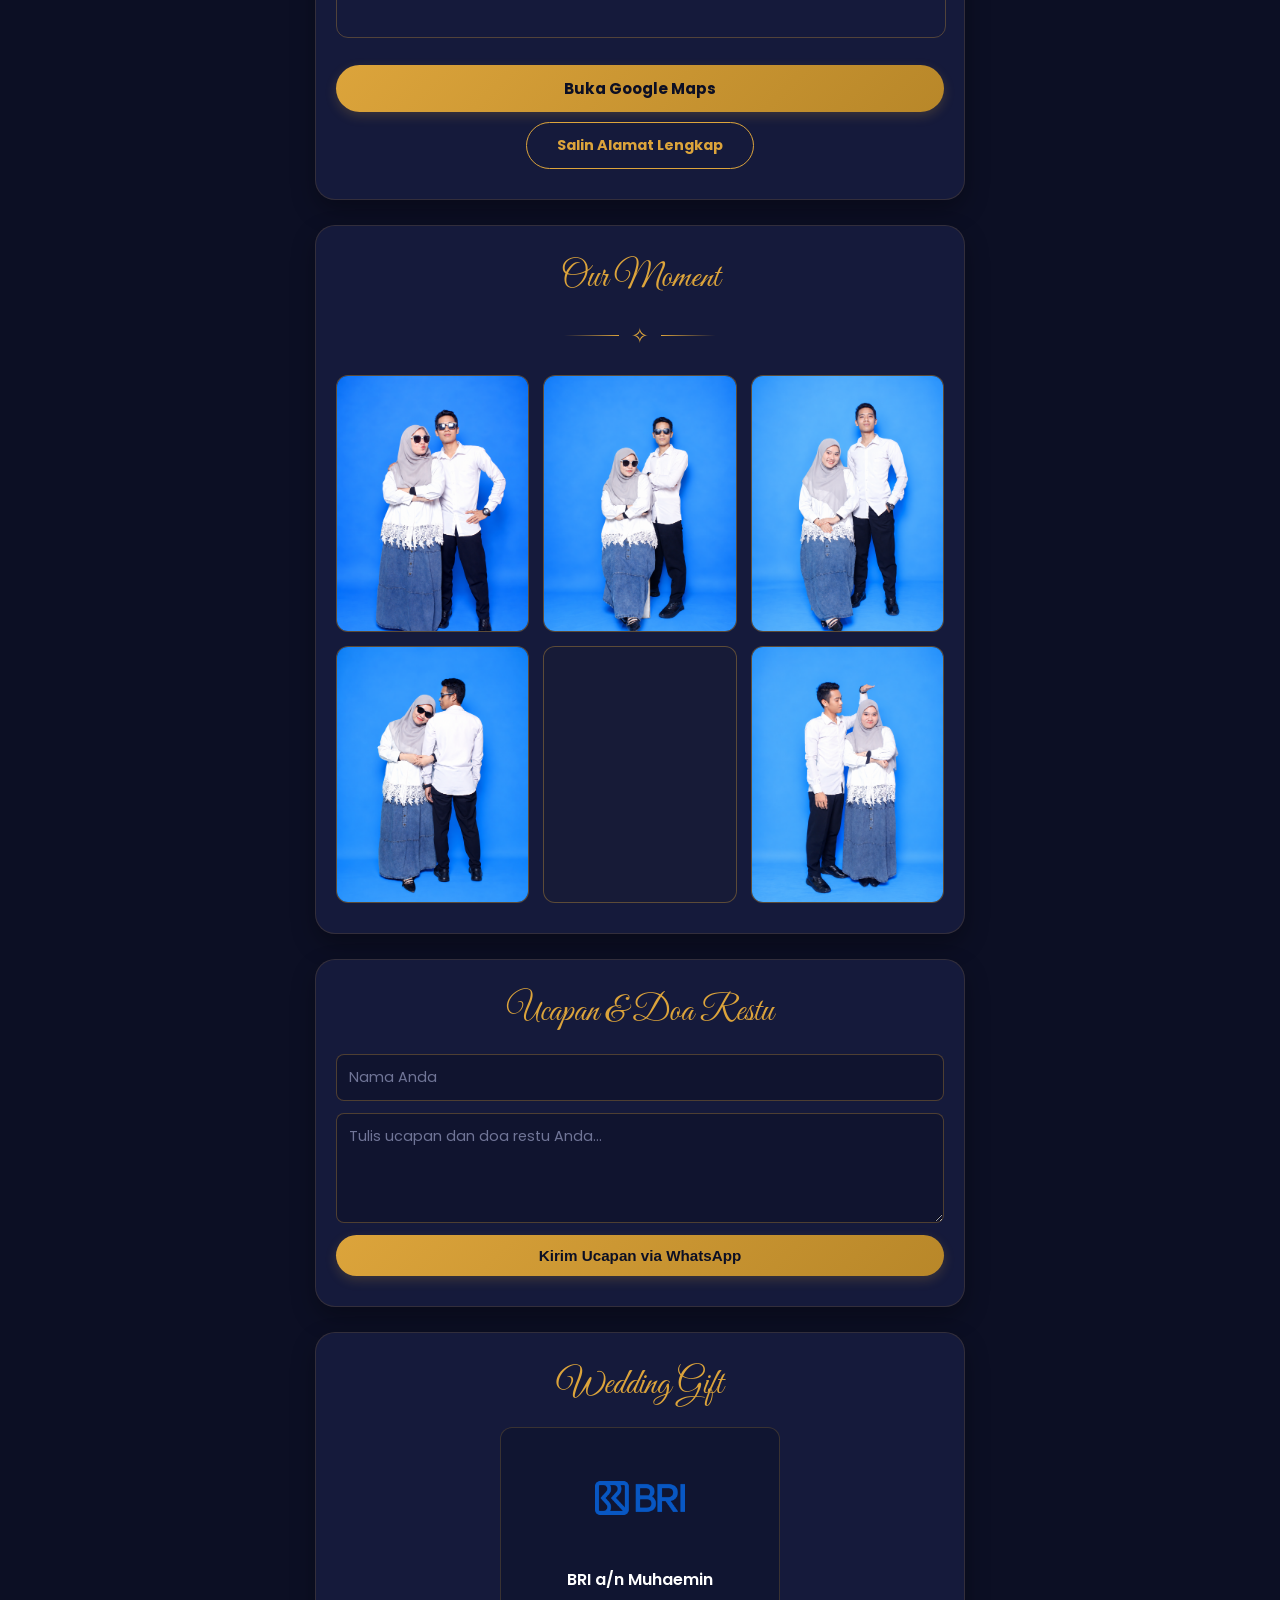
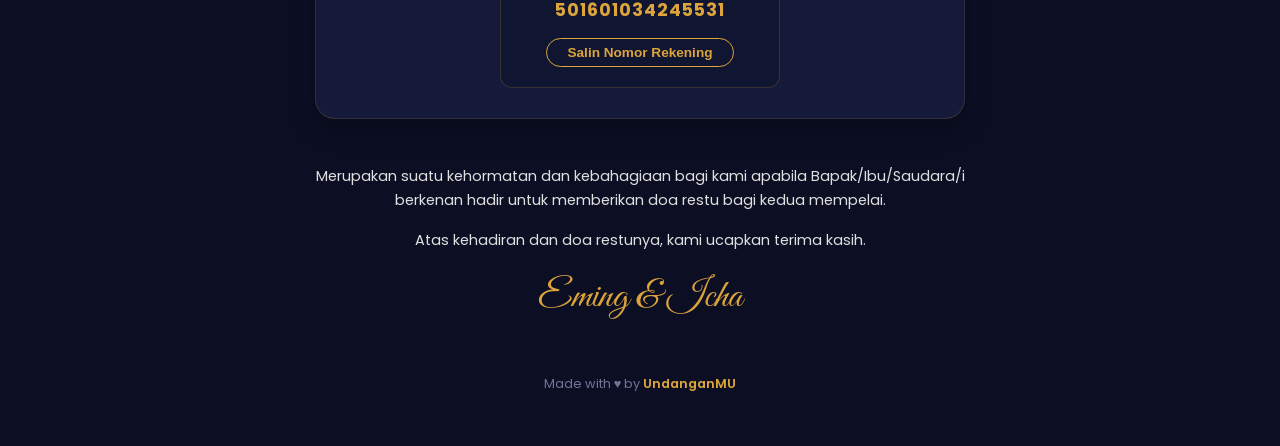
==== commit 736b88ab: "first commit" ====
--- a/invitation.html
+++ b/invitation.html
@@ -579,7 +579,7 @@
         <div class="gift-item">
 
           <img
-            src="./assets/seabank.png"
+            src="./assets//bri.png"
             alt="Logo bank"
             class="bank-logo"
             loading="lazy"
